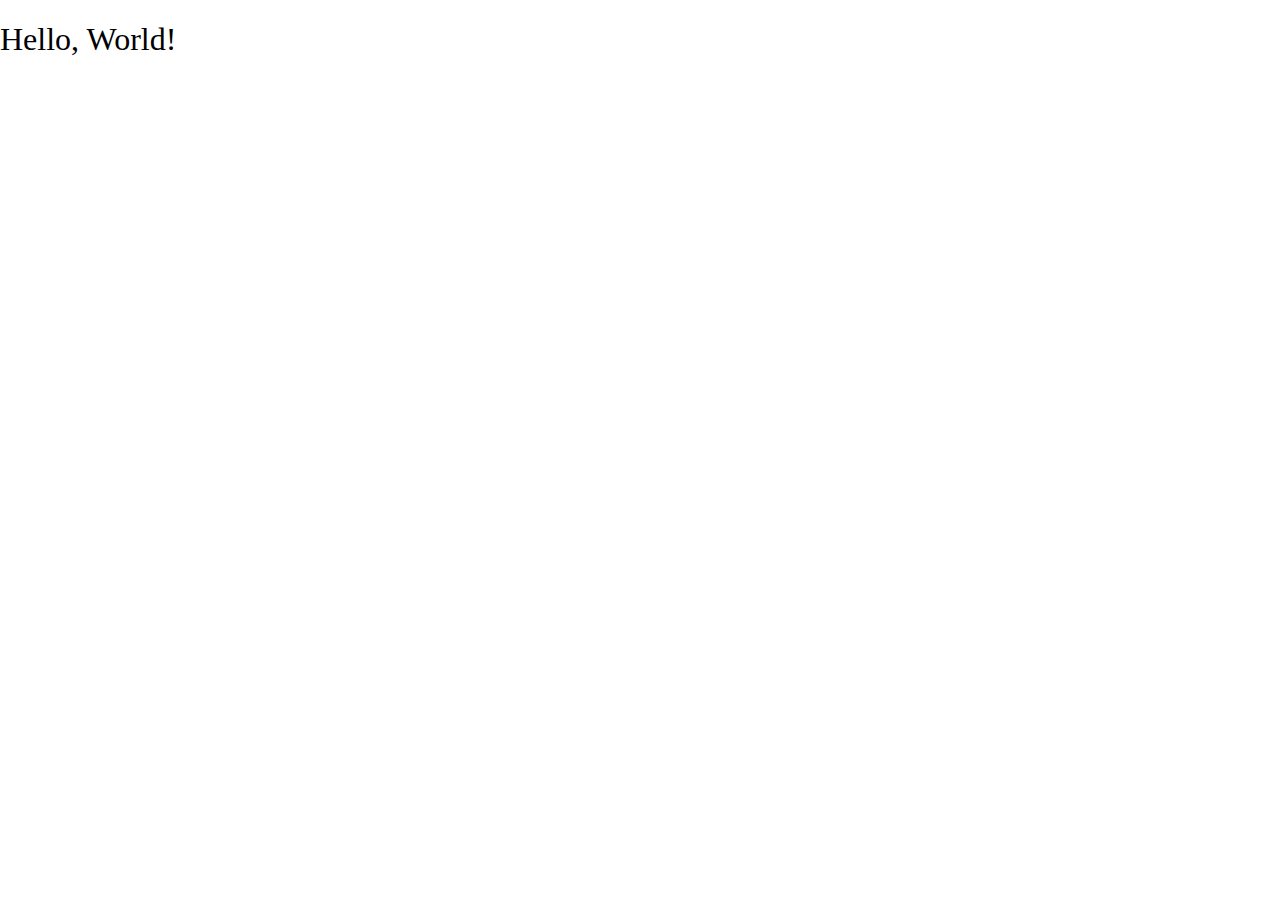
==== index.html @ 36c48c34 "feat: initial commit, normalize, default" ====
<!DOCTYPE html>
<html lang="pt-br">
  <head>
    <meta charset="UTF-8" />
    <meta http-equiv="X-UA-Compatible" content="IE=edge" />
    <meta name="viewport" content="width=device-width, initial-scale=1.0" />
    <title>uniVHSp</title>
    <link rel="stylesheet" href="./assets/styles/normalize.css" />
    <link rel="stylesheet" href="./assets/styles/main.css" />
  </head>
  <body>
    <head></head>
    <main><h1>Hello, World!</h1></main>
    <footer></footer>
    <script src="./assets/scripts/main.js"></script>
  </body>
</html>
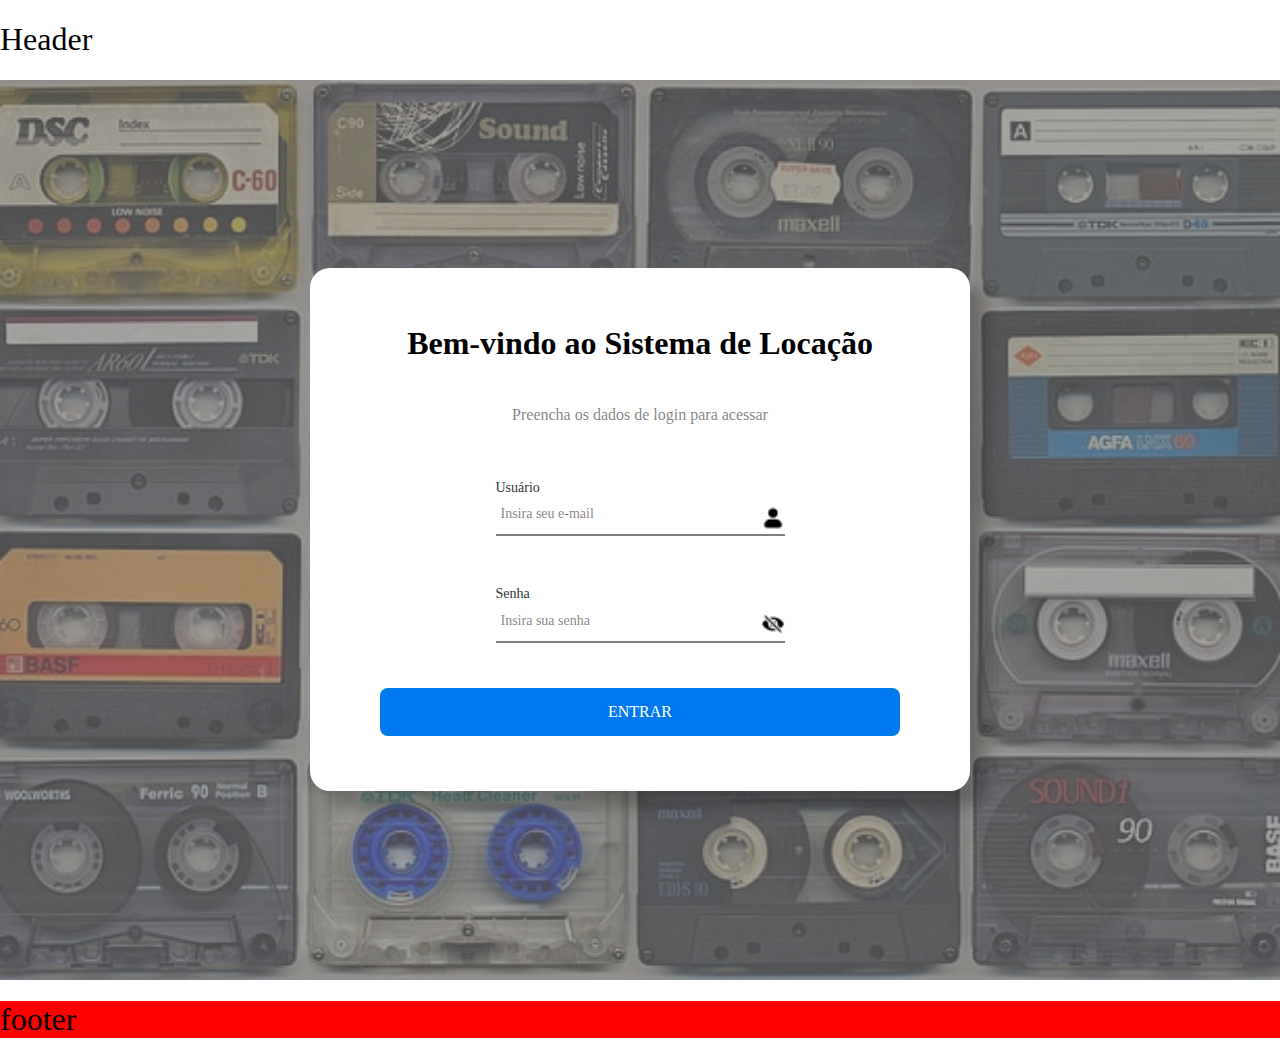
==== commit 01638aec: "feat: initial standardization and login screen" ====
--- a/index.html
+++ b/index.html
@@ -7,11 +7,74 @@
     <title>uniVHSp</title>
     <link rel="stylesheet" href="./assets/styles/normalize.css" />
     <link rel="stylesheet" href="./assets/styles/main.css" />
+    <link rel="stylesheet" href="./layout/header/styles.css" />
+    <link rel="stylesheet" href="./layout//footer/styles.css" />
   </head>
-  <body>
-    <head></head>
-    <main><h1>Hello, World!</h1></main>
-    <footer></footer>
+  <body role="body">
+    <header
+      id="header-container"
+      role="heading"
+      aria-label="Cabeçalho"
+    ></header>
+    <main id="wrapper" aria-label="Conteúdo da página">
+      <div id="home">
+        <section class="indent">
+          <div class="containerForm">
+            <h1>Bem-vindo ao Sistema de Locação</h1>
+            <h2>Preencha os dados de login para acessar</h2>
+            <form action="javascript:;" id="formLogin">
+              <div class="containerInput">
+                <label for="email">Usuário</label>
+                <div class="boxInputLogin">
+                  <input
+                    id="email"
+                    name="email"
+                    type="email"
+                    placeholder="Insira seu e-mail"
+                    value=""
+                    class="inputLogin"
+                  />
+                  <div aria-label="Ícone usuário" role="img" class="iconUser">
+                    <img
+                      src="./assets/images/icons/user.png"
+                      width="24"
+                      height="24"
+                      alt="Ícone usuário"
+                    />
+                  </div>
+                </div>
+              </div>
+              <div class="containerInput">
+                <label for="email">Senha</label>
+                <div class="boxInputLogin">
+                  <input
+                    name="senha"
+                    type="password"
+                    placeholder="Insira sua senha"
+                    value=""
+                    class="inputLogin"
+                  />
+                  <div
+                    aria-label="Ícone usuário"
+                    role="img"
+                    class="iconPassword"
+                  >
+                    <img
+                      src="./assets/images/icons/show-password.png"
+                      width="24"
+                      height="24"
+                      alt="Ícone usuário"
+                    />
+                  </div>
+                </div>
+              </div>
+            </form>
+            <button type="submit" class="defaultBtn">Entrar</button>
+          </div>
+        </section>
+      </div>
+    </main>
+    <footer id="footer-container"></footer>
     <script src="./assets/scripts/main.js"></script>
   </body>
 </html>
--- a/assets/styles/main.css
+++ b/assets/styles/main.css
@@ -0,0 +1,23 @@
+#wrapper {min-height: 100vh; display: flex; align-items: center; justify-content: center;}
+.indent {max-width: 1080px; width: 100%; margin: 0 auto;}
+image {display: block; width: 100%; max-width: 100%; height: 100%;}
+
+
+.defaultBtn {display: block; background-color: #0078F0; color: #FFF; font-weight: 500; text-transform: uppercase; padding: 15px 25px; width: 100%; max-width: 100%; border: none; border-radius: 8px; transition: all .4s ease-in;}
+.defaultBtn:active {transform: scale(.95); box-shadow: 8px 8px 8px rgba(0, 0, 0, .25); transition: all .4s ease-out;}
+
+/* HOME */
+#home {flex: 1; width: 100%; height: 100vh; display: flex; align-items: center; justify-content: center; background: url(./../images/resources/bg-transparency.png) center center no-repeat; background-size: cover;}
+#home .containerForm {max-width: 520px; width: 100%; background-color: #FFF; padding: 35px 70px 55px; border-radius: 20px; box-shadow: 16px 16px 16px rgba(0, 0, 0, .25); margin: 0 auto;}
+#home .containerForm h1 {text-align: center; font-weight: bold;}
+#home .containerForm h2 {text-align: center; color: rgba(0, 0, 0, .5); margin: 45px 0 55px;}
+#home .containerForm #formLogin {display: flex; flex-direction: column; align-items: center; justify-content: center; gap: 50px;}
+#home .containerForm #formLogin .containerInput {max-width: 289px; width: 100%;}
+#home .containerForm #formLogin .containerInput label {display: block; font-size: 14px; color: #333; margin-bottom: 10px;}
+#home .containerForm #formLogin .containerInput .boxInputLogin { border-bottom: 2px solid rgba(0, 0, 0, .5); display: flex; align-items: center; justify-content: space-between; gap: 15px;}
+#home .containerForm #formLogin .containerInput .boxInputLogin .iconUser {max-width: 24px; width: 100%; height: auto;}
+#home .containerForm #formLogin .containerInput .boxInputLogin .iconPassword {max-width: 24px; width: 100%; height: auto;}
+#home .containerForm #formLogin .containerInput .boxInputLogin .inputLogin {border: none; font-size: 14px; text-align: left; color: #212121; padding: 0 5px 12px; width: 80%;}
+#home .containerForm #formLogin .containerInput .boxInputLogin .inputLogin::placeholder {font-size: 14px; text-align: left; color: rgba(0, 0, 0, .5);}
+#home .containerForm #formLogin .containerInput .boxInputLogin .inputLogin:focus {outline-width: 0;}
+#home .containerForm .defaultBtn {margin-top: 45px;}
--- a/layout/header/styles.css
+++ b/layout/header/styles.css
@@ -0,0 +1,144 @@
+.inputwidth-56 {
+    width: 56px;
+}
+
+.inputwidth-168 {
+    width: 168px;
+}
+
+.inputwidth-392 {
+    width: 392px;
+}
+
+.flex-column {
+    display: flex;
+    flex-direction: column;
+}
+
+.flex-row {
+    display: flex;
+    flex-direction: row;
+}
+
+.color-white {
+    color: white;
+}
+
+.color-custom-grey {
+    color: #767676;
+}
+
+.fontsize-18 {
+    font-size: 18px;
+}
+
+.fontsize-20 {
+    font-size: 20px;
+}
+
+.fontsize-24 {
+    font-size: 24px;
+}
+
+.fontstyle-cursive {
+    font-family: cursive;
+}
+
+.menu {
+    list-style: none;
+    float: left;
+}
+
+.menu li {
+    position: relative;
+    float: left;
+}
+
+.menu li a {
+    text-decoration: none;
+    padding: 5px 10px;
+    display: block;
+    border-radius: 10px;
+}
+
+.menu li a:hover {
+    background: rgb(138, 198, 255);
+    color: #000000;
+    box-shadow: 0 3px 10px 0 #CCC;
+    -moz-box-shadow: 0 3px 10px 0 #CCC;
+    -webkit-box-shadow: 0 3px 10px 0 #ccc;
+    text-shadow: 0px 0px 5px #fff;
+}
+
+.menu li ul li {
+    display: block;
+    width: 150px;
+}
+
+.menu li ul {
+    border-radius: 10px;
+    position: absolute;
+    top: 34px;
+    left: 0;
+    background-color: #149BFC;
+    display: none;
+}
+
+.menu li:hover ul,
+.menu li.over ul {
+    display: block;
+}
+
+nav {
+    display: flex;
+    height: 84px;
+    padding: 0 24px 0 24px;
+    align-items: center;
+    justify-content: space-between;
+    background: var(--Blue, #149BFC);
+}
+
+nav>* {
+    display: flex;
+}
+
+nav a,
+a:visited {
+    text-decoration: none;
+    color: inherit;
+}
+
+nav>div:first-of-type {
+    align-items: center;
+    gap: 8px;
+}
+
+#last {
+    height: 80%;
+    justify-content: space-between;
+    padding: 16px 0;
+}
+
+#sair {
+    display: flex;
+    justify-content: flex-end;
+    align-items: center;
+}
+
+#sair a {
+    padding: 2px;
+}
+
+#sair a:hover {
+    background: rgb(255, 77, 77);
+    border-radius: 10px;
+    color: #000000;
+    box-shadow: 0 3px 10px 0 #CCC;
+    -moz-box-shadow: 0 3px 10px 0 #CCC;
+    -webkit-box-shadow: 0 3px 10px 0 #ccc;
+    text-shadow: 0px 0px 5px #fff;
+}
+
+ul {
+    gap: 48px;
+}--- a/layout/footer/styles.css
+++ b/layout/footer/styles.css
@@ -0,0 +1 @@
+#footer {background-color: red;}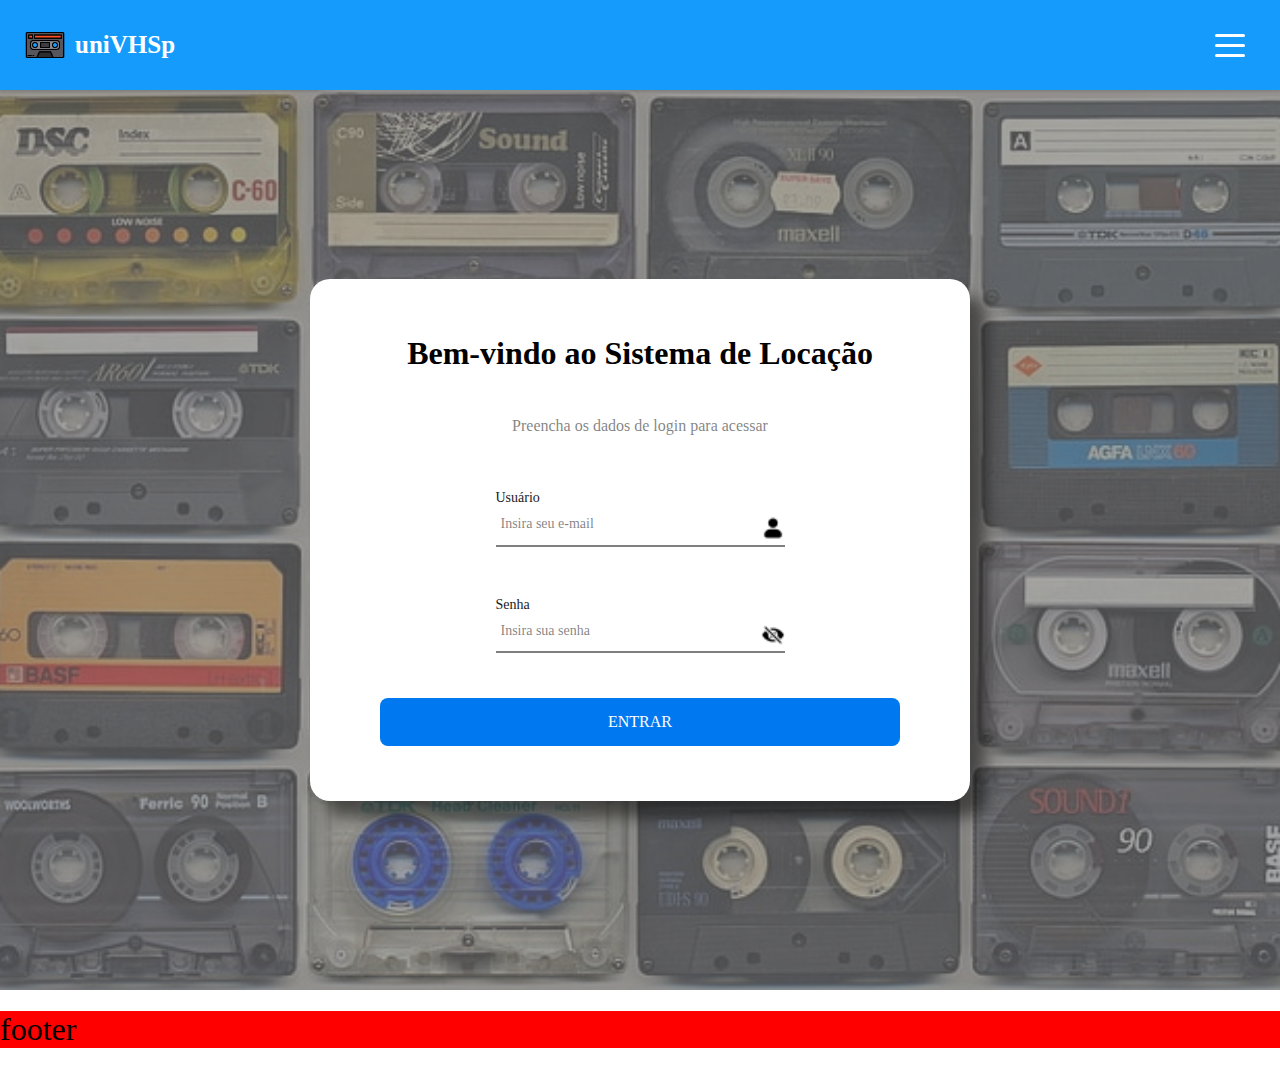
==== commit 5d96450d: "feat: add fetch functions and new screen" ====
--- a/index.html
+++ b/index.html
@@ -16,7 +16,7 @@
       role="heading"
       aria-label="Cabeçalho"
     ></header>
-    <main id="wrapper" aria-label="Conteúdo da página">
+    <main id="wrapper" aria-label="Conteúdo da página" role="main">
       <div id="home">
         <section class="indent">
           <div class="containerForm">
@@ -48,7 +48,8 @@
                 <label for="email">Senha</label>
                 <div class="boxInputLogin">
                   <input
-                    name="senha"
+                    id="password"
+                    name="password"
                     type="password"
                     placeholder="Insira sua senha"
                     value=""
@@ -69,12 +70,20 @@
                 </div>
               </div>
             </form>
-            <button type="submit" class="defaultBtn">Entrar</button>
+            <button
+              type="submit"
+              onclick="login()"
+              class="defaultBtn"
+              role="button"
+            >
+              Entrar
+            </button>
           </div>
         </section>
       </div>
     </main>
-    <footer id="footer-container"></footer>
+    <footer id="footer-container" aria-label="Rodapé"></footer>
     <script src="./assets/scripts/main.js"></script>
+    <script src="./assets/scripts/functions.js"></script>
   </body>
 </html>
--- a/assets/styles/main.css
+++ b/assets/styles/main.css
@@ -1,23 +1,32 @@
-#wrapper {min-height: 100vh; display: flex; align-items: center; justify-content: center;}
+:root {
+    --DefaultBlue: #149BFC;
+    --blue: #0078F0;
+    --white: #FFF;
+    --darkGray: #212121;
+    --blackOpacityFifty: rgba(0,0,0,.5);
+    --blackOpacityTwentyFive: rgba(0,0,0,.5);
+}
+
+#wrapper {min-height: 100vh; display: flex; align-items: center; justify-content: center; padding-top: 90px;}
 .indent {max-width: 1080px; width: 100%; margin: 0 auto;}
 image {display: block; width: 100%; max-width: 100%; height: 100%;}
 
 
-.defaultBtn {display: block; background-color: #0078F0; color: #FFF; font-weight: 500; text-transform: uppercase; padding: 15px 25px; width: 100%; max-width: 100%; border: none; border-radius: 8px; transition: all .4s ease-in;}
-.defaultBtn:active {transform: scale(.95); box-shadow: 8px 8px 8px rgba(0, 0, 0, .25); transition: all .4s ease-out;}
+.defaultBtn {display: block; background-color: var(--blue); color: var(--white); font-weight: 500; text-transform: uppercase; padding: 15px 25px; width: 100%; max-width: 100%; border: none; border-radius: 8px; transition: all .2s ease-out;}
+.defaultBtn:active {transform: scale(.95); box-shadow: 0px 4px 12px rgba(0,0,0,.16);}
 
 /* HOME */
 #home {flex: 1; width: 100%; height: 100vh; display: flex; align-items: center; justify-content: center; background: url(./../images/resources/bg-transparency.png) center center no-repeat; background-size: cover;}
-#home .containerForm {max-width: 520px; width: 100%; background-color: #FFF; padding: 35px 70px 55px; border-radius: 20px; box-shadow: 16px 16px 16px rgba(0, 0, 0, .25); margin: 0 auto;}
+#home .containerForm {max-width: 520px; width: 100%; background-color: var(--white); padding: 35px 70px 55px; border-radius: 20px; box-shadow: 16px 16px 16px var(--blackOpacityTwentyFive); margin: 0 auto;}
 #home .containerForm h1 {text-align: center; font-weight: bold;}
-#home .containerForm h2 {text-align: center; color: rgba(0, 0, 0, .5); margin: 45px 0 55px;}
+#home .containerForm h2 {text-align: center; color: var(--blackOpacityFifty); margin: 45px 0 55px;}
 #home .containerForm #formLogin {display: flex; flex-direction: column; align-items: center; justify-content: center; gap: 50px;}
 #home .containerForm #formLogin .containerInput {max-width: 289px; width: 100%;}
-#home .containerForm #formLogin .containerInput label {display: block; font-size: 14px; color: #333; margin-bottom: 10px;}
-#home .containerForm #formLogin .containerInput .boxInputLogin { border-bottom: 2px solid rgba(0, 0, 0, .5); display: flex; align-items: center; justify-content: space-between; gap: 15px;}
+#home .containerForm #formLogin .containerInput label {display: block; font-size: 14px; color: var(--darkGray); margin-bottom: 10px;}
+#home .containerForm #formLogin .containerInput .boxInputLogin { border-bottom: 2px solid var(--blackOpacityFifty); display: flex; align-items: center; justify-content: space-between; gap: 15px;}
 #home .containerForm #formLogin .containerInput .boxInputLogin .iconUser {max-width: 24px; width: 100%; height: auto;}
 #home .containerForm #formLogin .containerInput .boxInputLogin .iconPassword {max-width: 24px; width: 100%; height: auto;}
-#home .containerForm #formLogin .containerInput .boxInputLogin .inputLogin {border: none; font-size: 14px; text-align: left; color: #212121; padding: 0 5px 12px; width: 80%;}
-#home .containerForm #formLogin .containerInput .boxInputLogin .inputLogin::placeholder {font-size: 14px; text-align: left; color: rgba(0, 0, 0, .5);}
+#home .containerForm #formLogin .containerInput .boxInputLogin .inputLogin {border: none; font-size: 14px; text-align: left; color: var(--darkGray); padding: 0 5px 12px; width: 80%;}
+#home .containerForm #formLogin .containerInput .boxInputLogin .inputLogin::placeholder {font-size: 14px; text-align: left; color: var(--blackOpacityFifty);}
 #home .containerForm #formLogin .containerInput .boxInputLogin .inputLogin:focus {outline-width: 0;}
 #home .containerForm .defaultBtn {margin-top: 45px;}
--- a/layout/header/styles.css
+++ b/layout/header/styles.css
@@ -1,144 +1,37 @@
-.inputwidth-56 {
-    width: 56px;
+:root {
+    --defaultBlue: #149BFC;
+    --blue: #0078F0;
+    --white: #FFF;
+    --darkGray: #212121;
+    --blackOpacityFifty: rgba(0, 0, 0, .5);
+    --blackOpacityTwentyFive: rgba(0, 0, 0, .5);
 }
+#header-container {position: fixed; width: 100%; box-shadow: 0 2px 2px rgba(0, 0, 0, .1);}
+#header {background-color: var(--defaultBlue); padding: 25px; display: flex; align-items: center; justify-content: space-between; gap: 50px; position: relative;}
+#header .containerLogo {display: flex; align-items: center; justify-content: center; gap: 10px;}
+#header .containerLogo .logo {max-width: 40px; width: 100%; height: fit-content; max-height: 40px;}
+#header .containerLogo .logoText {font-size: 25px; font-weight: bold; text-align: left; color: var(--white);}
+#header > div:nth-child(2) {max-width: fit-content; width: 100%;}
+#header > div:nth-child(2) #hamburger {position: relative; width: 30px; padding: 10px; z-index: 10;}
+#header > div:nth-child(2) #hamburger .line_1,
+#header > div:nth-child(2) #hamburger .line_2,
+#header > div:nth-child(2) #hamburger .line_3 {
+        width: 30px;
+        height: 3px;
+        background-color: var(--white);
+        border-radius: 8px;
+    }
+#hamburger .line_2 {content: ''; position: absolute; top: 0; transition: all .3s ease;}
+#hamburger .line_3 {content: ''; position: absolute; bottom: 0; transition: all .3s ease;}
+#hamburger.open .line_1 {width: 0; opacity: 0;}
+#hamburger.open .line_2 {transform: rotate(45deg); top: 10px; transition: all .3s ease;}
+#hamburger.open .line_3 {transform: rotate(-45deg); bottom: 10px; transition: all .3s ease;}
 
-.inputwidth-168 {
-    width: 168px;
-}
-
-.inputwidth-392 {
-    width: 392px;
-}
-
-.flex-column {
-    display: flex;
-    flex-direction: column;
-}
-
-.flex-row {
-    display: flex;
-    flex-direction: row;
-}
-
-.color-white {
-    color: white;
-}
-
-.color-custom-grey {
-    color: #767676;
-}
-
-.fontsize-18 {
-    font-size: 18px;
-}
-
-.fontsize-20 {
-    font-size: 20px;
-}
-
-.fontsize-24 {
-    font-size: 24px;
-}
-
-.fontstyle-cursive {
-    font-family: cursive;
-}
-
-.menu {
-    list-style: none;
-    float: left;
-}
-
-.menu li {
-    position: relative;
-    float: left;
-}
-
-.menu li a {
-    text-decoration: none;
-    padding: 5px 10px;
-    display: block;
-    border-radius: 10px;
-}
-
-.menu li a:hover {
-    background: rgb(138, 198, 255);
-    color: #000000;
-    box-shadow: 0 3px 10px 0 #CCC;
-    -moz-box-shadow: 0 3px 10px 0 #CCC;
-    -webkit-box-shadow: 0 3px 10px 0 #ccc;
-    text-shadow: 0px 0px 5px #fff;
-}
-
-.menu li ul li {
-    display: block;
-    width: 150px;
-}
-
-.menu li ul {
-    border-radius: 10px;
-    position: absolute;
-    top: 34px;
-    left: 0;
-    background-color: #149BFC;
-    display: none;
-}
-
-.menu li:hover ul,
-.menu li.over ul {
-    display: block;
-}
-
-nav {
-    display: flex;
-    height: 84px;
-    padding: 0 24px 0 24px;
-    align-items: center;
-    justify-content: space-between;
-    background: var(--Blue, #149BFC);
-}
-
-nav>* {
-    display: flex;
-}
-
-nav a,
-a:visited {
-    text-decoration: none;
-    color: inherit;
-}
-
-nav>div:first-of-type {
-    align-items: center;
-    gap: 8px;
-}
-
-#last {
-    height: 80%;
-    justify-content: space-between;
-    padding: 16px 0;
-}
-
-#sair {
-    display: flex;
-    justify-content: flex-end;
-    align-items: center;
-}
-
-#sair a {
-    padding: 2px;
-}
-
-#sair a:hover {
-    background: rgb(255, 77, 77);
-    border-radius: 10px;
-    color: #000000;
-    box-shadow: 0 3px 10px 0 #CCC;
-    -moz-box-shadow: 0 3px 10px 0 #CCC;
-    -webkit-box-shadow: 0 3px 10px 0 #ccc;
-    text-shadow: 0px 0px 5px #fff;
-}
-
-ul {
-    gap: 48px;
-}+#header #hideMenu {width: 0; opacity: 0; position: fixed; top: 0; right: -350px; transition: all .4s ease;}
+#header #hideMenu #menu {width: 100%; max-width: 100%; background-color: var(--defaultBlue); padding: 50px; height: 100vh;}
+#header #hideMenu #menu ul,
+#header #hideMenu #menu ul li {list-style: none;}
+#header #hideMenu #menu ul li + li {margin-top: 20px;}
+#header #hideMenu #menu ul li a {color: var(--white); font-weight: bold; text-transform: uppercase; letter-spacing: 1.5; font-size: 16px; text-decoration: none; transition: all .4s ease-in;}
+#header #hideMenu #menu ul li a:hover {text-decoration: underline; color: #fefefe; transform: scale(1.1); transition: all .4s ease-out;}
+#header #hideMenu.open {width: 250px; right: 0; opacity: 1; transition: all .4s ease;}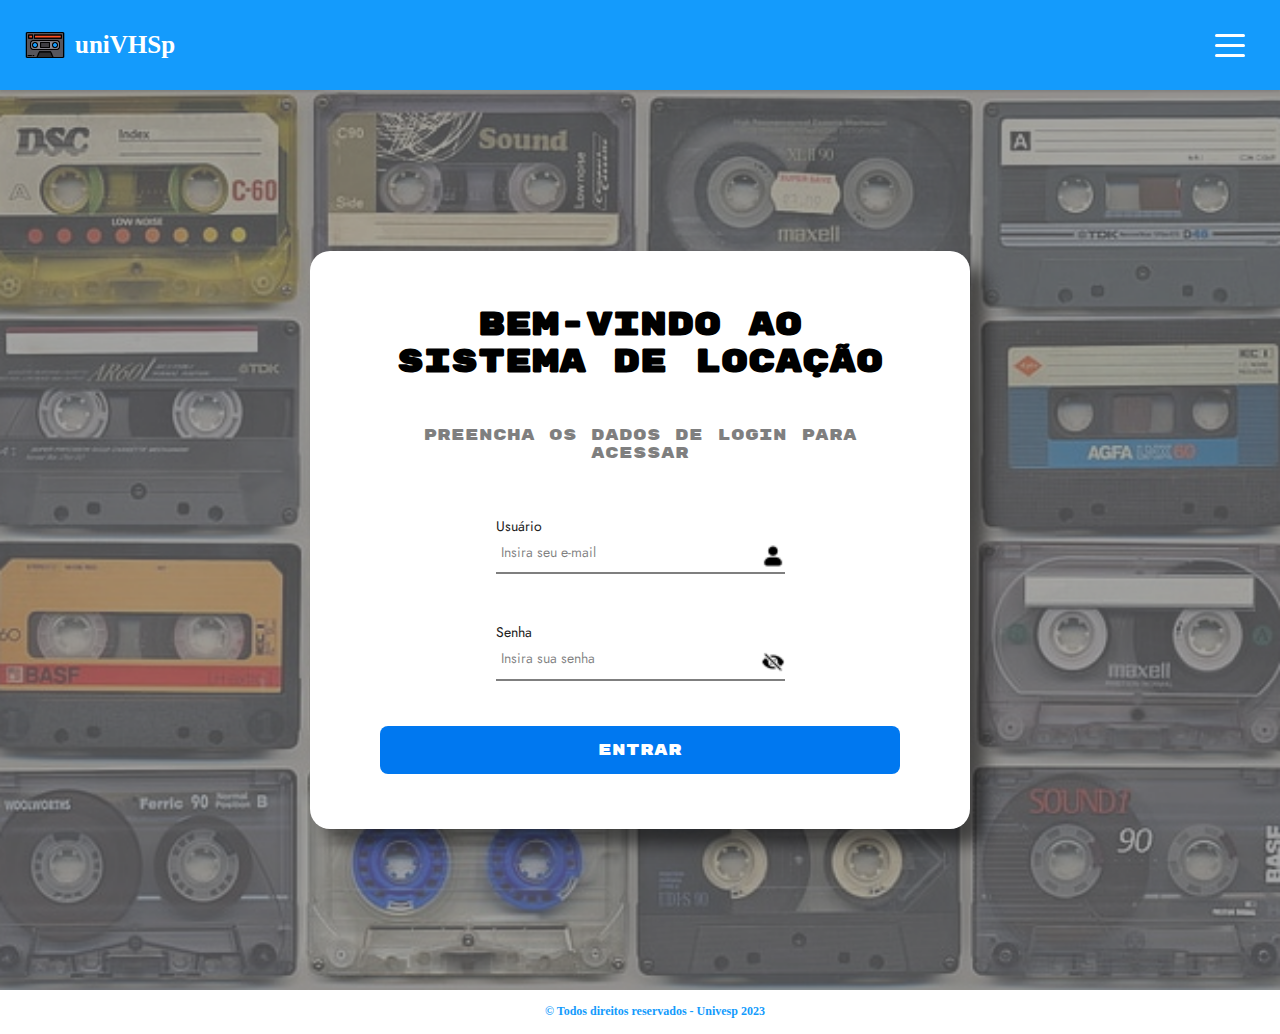
==== commit bef0df96: "feat: add fonts, screen locacao, btns edit/remove" ====
--- a/index.html
+++ b/index.html
@@ -6,6 +6,7 @@
     <meta name="viewport" content="width=device-width, initial-scale=1.0" />
     <title>uniVHSp</title>
     <link rel="stylesheet" href="./assets/styles/normalize.css" />
+    <link rel="stylesheet" href="./../../assets/styles/fonts.css" />
     <link rel="stylesheet" href="./assets/styles/main.css" />
     <link rel="stylesheet" href="./layout/header/styles.css" />
     <link rel="stylesheet" href="./layout//footer/styles.css" />
--- a/assets/styles/fonts.css
+++ b/assets/styles/fonts.css
@@ -0,0 +1,77 @@
+@font-face {
+    font-family: 'Jost';
+    src: url('./../fonts/Jost-Bold.eot');
+    src: url('./../fonts/Jost-Bold.eot?#iefix') format('embedded-opentype'),
+        url('./../fonts/Jost-Bold.woff2') format('woff2'),
+        url('./../fonts/Jost-Bold.woff') format('woff'),
+        url('./../fonts/Jost-Bold.ttf') format('truetype'),
+        url('./../fonts/Jost-Bold.svg#Jost-Bold') format('svg');
+    font-weight: bold;
+    font-style: normal;
+    font-display: swap;
+}
+
+@font-face {
+    font-family: 'Jost';
+    src: url('./../fonts/Jost-BoldItalic.eot');
+    src: url('./../fonts/Jost-BoldItalic.eot?#iefix') format('embedded-opentype'),
+        url('./../fonts/Jost-BoldItalic.woff2') format('woff2'),
+        url('./../fonts/Jost-BoldItalic.woff') format('woff'),
+        url('./../fonts/Jost-BoldItalic.ttf') format('truetype'),
+        url('./../fonts/Jost-BoldItalic.svg#Jost-BoldItalic') format('svg');
+    font-weight: bold;
+    font-style: italic;
+    font-display: swap;
+}
+
+@font-face {
+    font-family: 'Jost';
+    src: url('./../fonts/Jost-Medium.eot');
+    src: url('./../fonts/Jost-Medium.eot?#iefix') format('embedded-opentype'),
+        url('./../fonts/Jost-Medium.woff2') format('woff2'),
+        url('./../fonts/Jost-Medium.woff') format('woff'),
+        url('./../fonts/Jost-Medium.ttf') format('truetype'),
+        url('./../fonts/Jost-Medium.svg#Jost-Medium') format('svg');
+    font-weight: 500;
+    font-style: normal;
+    font-display: swap;
+}
+
+@font-face {
+    font-family: 'Jost';
+    src: url('./../fonts/Jost-Regular.eot');
+    src: url('./../fonts/Jost-Regular.eot?#iefix') format('embedded-opentype'),
+        url('./../fonts/Jost-Regular.woff2') format('woff2'),
+        url('./../fonts/Jost-Regular.woff') format('woff'),
+        url('./../fonts/Jost-Regular.ttf') format('truetype'),
+        url('./../fonts/Jost-Regular.svg#Jost-Regular') format('svg');
+    font-weight: normal;
+    font-style: normal;
+    font-display: swap;
+}
+
+@font-face {
+    font-family: 'Jost';
+    src: url('./../fonts/Jost-MediumItalic.eot');
+    src: url('./../fonts/Jost-MediumItalic.eot?#iefix') format('embedded-opentype'),
+        url('./../fonts/Jost-MediumItalic.woff2') format('woff2'),
+        url('./../fonts/Jost-MediumItalic.woff') format('woff'),
+        url('./../fonts/Jost-MediumItalic.ttf') format('truetype'),
+        url('./../fonts/Jost-MediumItalic.svg#Jost-MediumItalic') format('svg');
+    font-weight: 500;
+    font-style: italic;
+    font-display: swap;
+}
+
+@font-face {
+    font-family: 'Rubik Mono One';
+    src: url('./../fonts/RubikMonoOne-Regular.eot');
+    src: url('./../fonts/RubikMonoOne-Regular.eot?#iefix') format('embedded-opentype'),
+        url('./../fonts/RubikMonoOne-Regular.woff2') format('woff2'),
+        url('./../fonts/RubikMonoOne-Regular.woff') format('woff'),
+        url('./../fonts/RubikMonoOne-Regular.ttf') format('truetype'),
+        url('./../fonts/RubikMonoOne-Regular.svg#RubikMonoOne-Regular') format('svg');
+    font-weight: normal;
+    font-style: normal;
+    font-display: swap;
+}--- a/assets/styles/main.css
+++ b/assets/styles/main.css
@@ -7,12 +7,22 @@
     --blackOpacityTwentyFive: rgba(0,0,0,.5);
 }
 
-#wrapper {min-height: 100vh; display: flex; align-items: center; justify-content: center; padding-top: 90px;}
+#wrapper {min-height: 100vh; display: flex; align-items: center; justify-content: center; padding-top: 90px; overflow: hidden;}
 .indent {max-width: 1080px; width: 100%; margin: 0 auto;}
 image {display: block; width: 100%; max-width: 100%; height: 100%;}
 
 
-.defaultBtn {display: block; background-color: var(--blue); color: var(--white); font-weight: 500; text-transform: uppercase; padding: 15px 25px; width: 100%; max-width: 100%; border: none; border-radius: 8px; transition: all .2s ease-out;}
+
+* {font-family: 'Jost', sans-serif; font-weight: 400;}
+
+h1, 
+h2, 
+h3, 
+h4, 
+h5, 
+h6 {font-family: 'Rubik Mono One', sans-serif;} 
+
+.defaultBtn {display: block; font-family: 'Rubik Mono One', sans-serif; background-color: var(--blue); color: var(--white); text-transform: uppercase; padding: 15px 25px; width: 100%; max-width: 100%; border: none; border-radius: 8px; transition: all .2s ease-out;}
 .defaultBtn:active {transform: scale(.95); box-shadow: 0px 4px 12px rgba(0,0,0,.16);}
 
 /* HOME */
@@ -30,3 +40,24 @@
 #home .containerForm #formLogin .containerInput .boxInputLogin .inputLogin::placeholder {font-size: 14px; text-align: left; color: var(--blackOpacityFifty);}
 #home .containerForm #formLogin .containerInput .boxInputLogin .inputLogin:focus {outline-width: 0;}
 #home .containerForm .defaultBtn {margin-top: 45px;}
+
+
+/* FORM CADASTRO */
+
+/* WIDTH FOR INPUTS */
+#formCadastro .boxAddress .w20 {width: 20%;}
+#formCadastro .boxAddress .w40 {width: 38%;}
+#formCadastro .boxAddress .w50 {width: 49%;}
+#formCadastro .boxAddress .w60 {width: 60%;}
+#formCadastro .boxAddress .w80 {width: 78%;}
+#formCadastro .boxAddress .w100 {width: 100%;}
+
+#formCadastro {padding: 50px; border-radius: 20px; background-color: var(--white); max-width: 800px; width: 100%; margin: 0 auto;}
+#formCadastro .boxInput {width: 100%; max-width: 100%; margin-bottom: 20px;}
+#formCadastro label {display: block; font-size: 14px; font-weight: bold; text-transform: uppercase; text-align: left; color: var(--blackOpacityFifty); margin-bottom: 10px;}
+#formCadastro .inputCadastro {border-radius: 8px; padding: 8px 15px; width: calc(100% - 30px); max-width: calc(100% - 30px); text-align: left; font-size: 12px; color: var(--darkGray); border: 1px solid var(--blackOpacityTwentyFive);}
+#formCadastro .inputCadastro::placeholder {color: var(--blackOpacityFifty);}
+#formCadastro .inputCadastro:focus {border: 1px solid var(--darkGray); color: var(--darkGray);}
+#formCadastro .boxAddress {display: flex; align-items: center; flex-wrap: wrap; gap: 15px;}
+#formCadastro .boxAddress > div {display: inline-block;}
+#formCadastro .defaultBtn {width: fit-content; margin: 50px auto 0;}--- a/layout/header/styles.css
+++ b/layout/header/styles.css
@@ -32,6 +32,6 @@
 #header #hideMenu #menu ul,
 #header #hideMenu #menu ul li {list-style: none;}
 #header #hideMenu #menu ul li + li {margin-top: 20px;}
-#header #hideMenu #menu ul li a {color: var(--white); font-weight: bold; text-transform: uppercase; letter-spacing: 1.5; font-size: 16px; text-decoration: none; transition: all .4s ease-in;}
+#header #hideMenu #menu ul li a {color: var(--white); font-weight: bold; text-transform: uppercase; letter-spacing: 1.5px; font-size: 16px; text-decoration: none; transition: all .4s ease-in;}
 #header #hideMenu #menu ul li a:hover {text-decoration: underline; color: #fefefe; transform: scale(1.1); transition: all .4s ease-out;}
 #header #hideMenu.open {width: 250px; right: 0; opacity: 1; transition: all .4s ease;}--- a/layout/footer/styles.css
+++ b/layout/footer/styles.css
@@ -1 +1,11 @@
-#footer {background-color: red;}+:root {
+    --DefaultBlue: #149BFC;
+    --blue: #0078F0;
+    --white: #FFF;
+    --darkGray: #212121;
+    --blackOpacityFifty: rgba(0, 0, 0, .5);
+    --blackOpacityTwentyFive: rgba(0, 0, 0, .5);
+}
+
+#footer {background-color: var(--white); padding: 15px; display: flex; align-items: center; justify-content: center; width: 100%;}
+#footer span {color: var(--DefaultBlue); font-weight: bold; text-align: center; font-size: 12px;}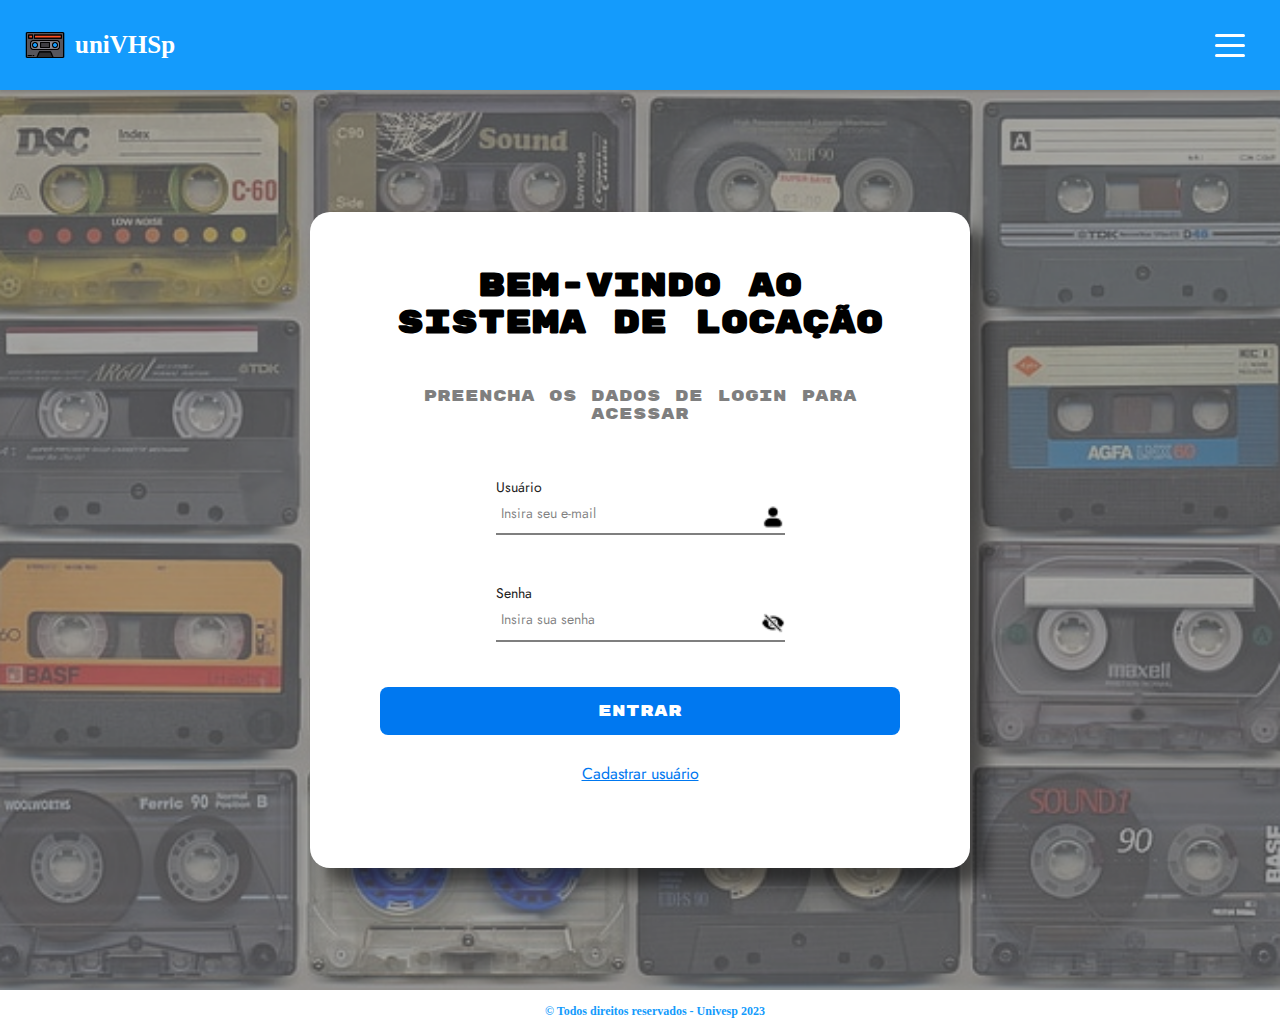
==== commit 1d24f2ec: "feat: auth menu, redirect pages" ====
--- a/index.html
+++ b/index.html
@@ -79,6 +79,9 @@
             >
               Entrar
             </button>
+            <a href="./screens/cadastro-usuario/" class="btn-create"
+              >Cadastrar usuário</a
+            >
           </div>
         </section>
       </div>
--- a/assets/styles/main.css
+++ b/assets/styles/main.css
@@ -24,6 +24,7 @@
 
 .defaultBtn {display: block; font-family: 'Rubik Mono One', sans-serif; background-color: var(--blue); color: var(--white); text-transform: uppercase; padding: 15px 25px; width: 100%; max-width: 100%; border: none; border-radius: 8px; transition: all .2s ease-out;}
 .defaultBtn:active {transform: scale(.95); box-shadow: 0px 4px 12px rgba(0,0,0,.16);}
+.btn-create {display: block; margin: 30px auto; color: #0078F0; width: fit-content;}
 
 /* HOME */
 #home {flex: 1; width: 100%; height: 100vh; display: flex; align-items: center; justify-content: center; background: url(./../images/resources/bg-transparency.png) center center no-repeat; background-size: cover;}
